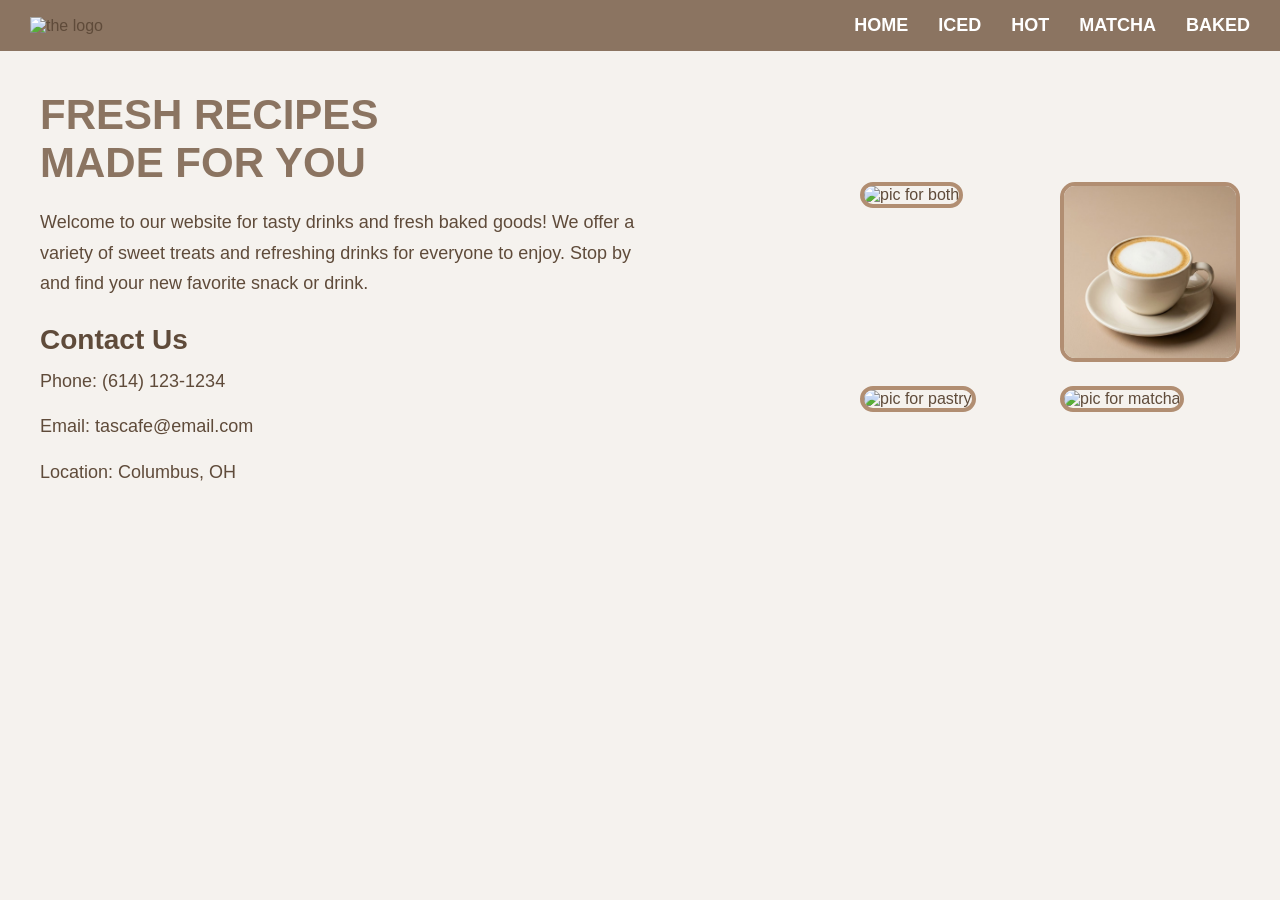
==== index.html @ 40dc6b44 "Rename home.html to index.html" ====
<!-- index.html -->
<!DOCTYPE html>
<html lang="en">
<head>
    <meta charset="UTF-8">
    <meta name="viewport" content="width=device-width, initial-scale=1.0">
    <title>TAS Cafe Recipes</title>
    <link rel="stylesheet" href="home.css">
</head>

<body>

    <header>
        <nav class="navbar">

            <div class="logo">
                <img src="logo.png" alt="the logo">
            </div>

            <ul class="nav-links">
                <li><a href="home.html">HOME</a></li>
                <li><a href="Iced.html">ICED</a></li>
                <li><a href="hot.html">HOT</a></li>
                <li><a href="matcha.html">MATCHA</a></li>
                <li><a href="baked.html">BAKED</a></li>
            </ul>

        </nav>
    </header>

    <main>

        <section class="hero">

            <div class="hero-text">

                <div class="circle-container">
                    <div class="circle"></div>
                    <div class="circle"></div>
                    <div class="circle"></div>
                </div>

                <div class="text-content">
                    <h1>FRESH RECIPES<br>MADE FOR YOU</h1>

                    <p>
                        Welcome to our website for tasty drinks and fresh baked goods!
                        We offer a variety of sweet treats and refreshing drinks for 
                        everyone to enjoy. Stop by and find your new favorite snack or 
                        drink.
                    </p>

                    <div class="contact-info">

                        <h2>Contact Us</h2>

                        <p>Phone: (614) 123-1234</p>

                        <p>Email: tascafe@email.com</p>

                        <p>Location: Columbus, OH</p>

                    </div>
                    
                </div>

            </div>

            <div class="image-grid">

                <div class="diamond">
                    <img src="icedcoffee.jpg" alt="pic for both">
                </div>

                <div class="diamond">
                    <img src="latte.jpg" alt="pic for cofee">
                </div>

                <div class="diamond">
                    <img src="pastry.jpg" alt="pic for pastry">
                </div>

                <div class="diamond">
                    <img src="matcha.jpg" alt="pic for matcha">
                </div>

            </div>

        </section>

    </main>

</body>
</html>
---- home.css ----
*{
    margin:0;
    padding:0;
    box-sizing:border-box;
}


body{
    background-color:#f5f2ee;
    font-family:Arial, sans-serif;
    color:#5f4b3a;
}



.navbar{
    background-color:#8b7461;
    padding:15px 30px;
    display:flex;
    justify-content:space-between;
    align-items:center;
}

.logo img{
    width:80px;
}

.nav-links{
    display:flex;
    gap:30px;
    list-style:none;
}

.nav-links a{
    text-decoration:none;
    color:white;
    font-size:18px;
    font-weight:bold;
}

.nav-links a:hover{
    color:#f3d7b6;
}


main{
    padding:40px;
}



.hero{
    display:flex;
    justify-content:space-between;
    align-items:center;
    gap:40px;
}

.hero-text{
    width:50%;
}

.hero-text h1{
    font-size:42px;
    margin-bottom:20px;
    color:#8b7461;
}

.hero-text p{
    font-size:18px;
    line-height:1.7;
    margin-bottom:15px;
}



.contact-info{
    margin-top:25px;
}

.contact-info h2{
    margin-bottom:10px;
    font-size:28px;
}



.image-grid{
    display:grid;
    grid-template-columns:repeat(2, 1fr);
    gap:20px;
}

.image-grid img{
    width:180px;
    height:180px;
    object-fit:cover;
    border-radius:15px;
    border:4px solid #b18e72;
}



.page-content{
    max-width:800px;
}

.page-content h1{
    font-size:36px;
    margin-bottom:20px;
    color:#8b7461;
}

.page-content p{
    font-size:18px;
    line-height:1.8;
    margin-bottom:20px;
}
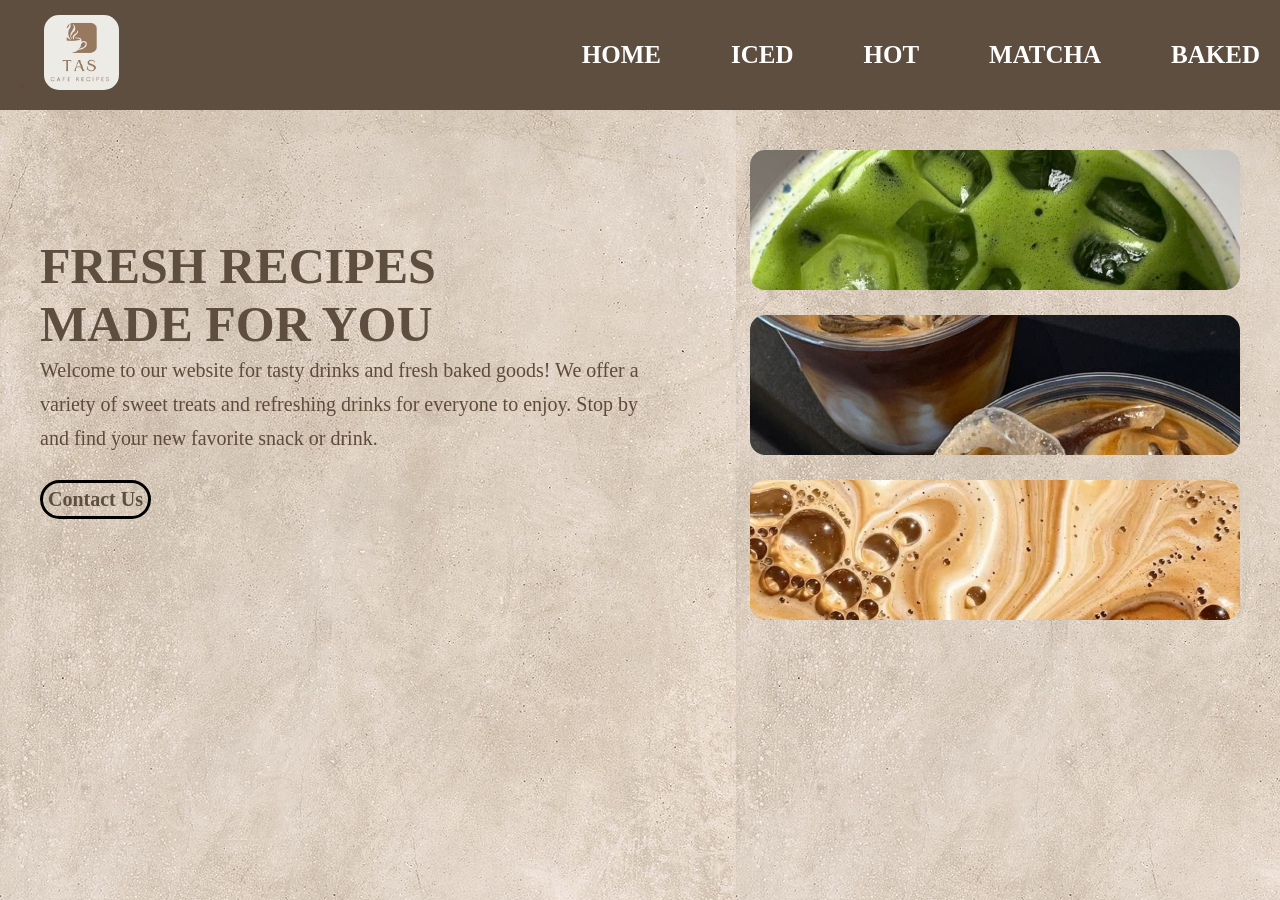
==== commit 8f895291: "Rename home2.html to index.html" ====
--- a/index.html
+++ b/index.html
@@ -1,48 +1,31 @@
-<!-- index.html -->
 <!DOCTYPE html>
 <html lang="en">
 <head>
     <meta charset="UTF-8">
     <meta name="viewport" content="width=device-width, initial-scale=1.0">
     <title>TAS Cafe Recipes</title>
-    <link rel="stylesheet" href="home.css">
+    <link rel="stylesheet" href="project.css">
 </head>
-
 <body>
-
     <header>
         <nav class="navbar">
-
             <div class="logo">
-                <img src="logo.png" alt="the logo">
+                <li><a href="home2.html"><img src="logo.jpg" alt="the logo"></a></li>
             </div>
-
             <ul class="nav-links">
-                <li><a href="home.html">HOME</a></li>
+                <li><a href="home2.html">HOME</a></li>
                 <li><a href="Iced.html">ICED</a></li>
                 <li><a href="hot.html">HOT</a></li>
                 <li><a href="matcha.html">MATCHA</a></li>
                 <li><a href="baked.html">BAKED</a></li>
             </ul>
-
         </nav>
     </header>
-
     <main>
-
         <section class="hero">
-
             <div class="hero-text">
-
-                <div class="circle-container">
-                    <div class="circle"></div>
-                    <div class="circle"></div>
-                    <div class="circle"></div>
-                </div>
-
                 <div class="text-content">
                     <h1>FRESH RECIPES<br>MADE FOR YOU</h1>
-
                     <p>
                         Welcome to our website for tasty drinks and fresh baked goods!
                         We offer a variety of sweet treats and refreshing drinks for 
@@ -51,44 +34,24 @@
                     </p>
 
                     <div class="contact-info">
-
-                        <h2>Contact Us</h2>
-
-                        <p>Phone: (614) 123-1234</p>
-
-                        <p>Email: tascafe@email.com</p>
-
-                        <p>Location: Columbus, OH</p>
-
+                        <button>
+                            <li><a href="contact.html"> Contact Us</a></li>
+                        </button>
                     </div>
-                    
                 </div>
-
             </div>
-
             <div class="image-grid">
-
-                <div class="diamond">
-                    <img src="icedcoffee.jpg" alt="pic for both">
+                <div class="diamond-container">
+                    <img src="MandC.jpg" alt="pic for both">
                 </div>
-
-                <div class="diamond">
-                    <img src="latte.jpg" alt="pic for cofee">
+                <div class="diamond-container">
+                    <img src="Iced.jpg" alt="pic for cofee">
                 </div>
-
-                <div class="diamond">
-                    <img src="pastry.jpg" alt="pic for pastry">
+                <div class="diamond-container">
+                    <img src="Hot.jpg" alt="pic for pastry">
                 </div>
-
-                <div class="diamond">
-                    <img src="matcha.jpg" alt="pic for matcha">
-                </div>
-
             </div>
-
         </section>
-
     </main>
-
 </body>
 </html>
--- a/project.css
+++ b/project.css
@@ -0,0 +1,472 @@
+
+*{
+    margin:0;
+    padding:0;
+    box-sizing:border-box;
+}
+
+body{
+    background-color:#f5f2ee;
+    font-family:Arial, sans-serif;
+    color:#5f4b3a;
+    background-image: url("bg.jpg");
+}
+
+
+
+.navbar{
+    background-color:#5e4e40;
+    padding:15px 20px;
+    display:flex;
+    justify-content:space-between;
+    align-items:center;
+}
+
+.logo img{
+    width:75px;
+    height:75px;
+    object-fit:cover;
+    border-radius:15px;
+}
+
+.nav-links{
+    display:flex;
+    gap:70px;
+    list-style:none;
+    align-items:center;
+}
+
+.nav-links a{
+    text-decoration:solid;
+    color:white;
+    font-size:25px;
+    font-weight:bold;
+    font-family:Georgia, 'Times New Roman', Times, serif;
+    text-align:center;
+}
+
+.nav-links a:hover{
+    color:#bc9d79;
+}
+
+
+
+main{
+    padding:40px;
+}
+
+
+
+.hero{
+    display:flex;
+    justify-content:space-between;
+    align-items:center;
+    gap:40px;
+}
+
+.hero-text{
+    width:50%;
+}
+
+.hero-text h1{
+    font-size:50px;
+    font-family:Georgia, 'Times New Roman', Times, serif;
+    margin-bottom:0px;
+    color:#5e4e40;
+    font-weight:bolder;
+}
+
+.hero-text p{
+    font-size:20px;
+    line-height:1.7;
+    margin-bottom:15px;
+    font-family:Cambria, Cochin, Georgia, Times, 'Times New Roman', serif;
+}
+
+.image-grid{
+    display:grid;
+    grid-template-rows:repeat(2, 1fr);
+    gap:20px;
+}
+
+.image-grid img{
+    width:490px;
+    height:140px;
+    object-fit:cover;
+    border-radius:15px;
+}
+
+
+.contact-info{
+    font-size:20px;
+    font-family:Georgia, 'Times New Roman', Times, serif;
+    margin-bottom:20px;
+    color:#5e4e40;
+    font-weight:bolder;
+    display:flex;
+    gap:70px;
+    list-style:none;
+    align-items:center;
+}
+
+.contact-info a{
+    text-decoration:solid;
+    color:#5e4e40;
+    font-size:20px;
+    font-weight:bold;
+    font-family:Georgia, 'Times New Roman', Times, serif;
+    text-align:center;
+}
+
+.contact-info button{
+    margin-top:10px;
+    padding:5px;
+    background:none;
+    border-color:#5e4e40;
+    border:solid;
+    border-radius:30px;
+    font-size:20px;
+    font-weight:bold;
+    font-family:Georgia, 'Times New Roman', Times, serif;
+    cursor:pointer;
+    transition:0.3s;
+}
+
+.contact-info button:hover{
+    background-color:#bc9d79;
+}
+
+
+
+.recipes-page{
+    padding:40px;
+}
+
+.recipes-page h1{
+    text-align:center;
+    font-size:40px;
+    margin-bottom:50px;
+    color:#5e4e40;
+    font-family:Cambria, Cochin, Georgia, Times, 'Times New Roman', serif;
+}
+
+.recipe-card{
+    display:flex;
+    gap:30px;
+    margin-bottom:80px;
+    align-items:flex-start;
+    font-family:Cambria, Cochin, Georgia, Times, 'Times New Roman', serif;
+}
+
+.recipe-card img{
+    width:250px;
+    height:250px;
+    object-fit:cover;
+    border-radius:15px;
+    border:4px solid #5e4e40;
+}
+
+.recipe-info{
+    max-width:700px;
+}
+
+.recipe-info h2{
+    font-size:30px;
+    color:#5e4e40;
+    margin-bottom:15px;
+    font-family:Cambria, Cochin, Georgia, Times, 'Times New Roman', serif;
+}
+
+.recipe-info h3{
+    margin-top:15px;
+    margin-bottom:10px;
+    font-family:Cambria, Cochin, Georgia, Times, 'Times New Roman', serif;
+}
+
+.recipe-info ul{
+    margin-left:20px;
+    line-height:1.8;
+}
+
+.recipe-info p{
+    line-height:1.8;
+    margin-top:10px;
+    font-size:17px;
+    font-family:Cambria, Cochin, Georgia, Times, 'Times New Roman', serif;
+}
+
+
+
+.contact-page{
+    padding:40px;
+    text-align:center;
+}
+
+.contact-page h1{
+    font-size:50px;
+    font-family:Georgia, 'Times New Roman', Times, serif;
+    margin-bottom:20px;
+    color:#5e4e40;
+    font-weight:bolder;
+}
+
+.contact-text{
+    font-size:20px;
+    line-height:1.7;
+    margin-bottom:35px;
+    font-family:Cambria, Cochin, Georgia, Times, 'Times New Roman', serif;
+    color:#5f4b3a;
+}
+
+.contact-form{
+    max-width:700px;
+    margin:auto;
+    background-color:rgba(255,255,255,0.9);
+    padding:40px;
+    border-radius:20px;
+    box-shadow:0px 4px 10px rgba(0,0,0,0.15);
+    display:flex;
+    flex-direction:column;
+}
+
+.contact-form label{
+    text-align:left;
+    margin-top:18px;
+    margin-bottom:8px;
+    font-size:20px;
+    font-family:Georgia, 'Times New Roman', Times, serif;
+    color:#5e4e40;
+    font-weight:bold;
+}
+
+.contact-form input,
+.contact-form textarea{
+    padding:14px;
+    border:2px solid #bc9d79;
+    border-radius:12px;
+    font-size:16px;
+    font-family:Arial, sans-serif;
+    background-color:#fdfaf7;
+    color:#5f4b3a;
+}
+
+.contact-form textarea{
+    resize:none;
+}
+
+.contact-form button{
+    margin-top:30px;
+    padding:15px;
+    background-color:#5e4e40;
+    color:white;
+    border:none;
+    border-radius:12px;
+    font-size:20px;
+    font-weight:bold;
+    font-family:Georgia, 'Times New Roman', Times, serif;
+    cursor:pointer;
+    transition:0.3s;
+}
+
+.contact-form button:hover{
+    background-color:#bc9d79;
+}
+
+
+
+body{
+    font-size:18px;
+}
+
+.container{
+    display:flex;
+    gap:20px;
+}
+
+
+
+@media screen and (max-width:950px){
+
+    .navbar{
+        padding:15px;
+    }
+
+    .nav-links{
+        gap:30px;
+    }
+
+    .nav-links a{
+        font-size:20px;
+    }
+
+    .hero{
+        gap:20px;
+    }
+
+    .hero-text h1{
+        font-size:40px;
+    }
+
+    .hero-text p{
+        font-size:18px;
+    }
+
+    .image-grid img{
+        width:350px;
+        height:120px;
+    }
+
+    .contact-info{
+        gap:30px;
+        font-size:18px;
+    }
+
+    .recipe-card{
+        gap:20px;
+    }
+
+    .recipe-card img{
+        width:200px;
+        height:200px;
+    }
+
+    .recipe-info h2{
+        font-size:26px;
+    }
+
+    .contact-page h1{
+        font-size:40px;
+    }
+}
+.page-section{
+    padding:0px;
+}
+
+
+.page-section h2{
+    font-size:28px;
+    margin-top:0px;
+    margin-bottom:10px;
+    font-family:Cambria, Cochin, Georgia, Times, 'Times New Roman', serif;
+    color:#5e4e40;
+}
+
+.page-section p{
+    font-size:20px;
+    line-height:1.8;
+    font-family:Cambria, Cochin, Georgia, Times, 'Times New Roman', serif;
+    margin-bottom:20px;
+    margin-top:0px;
+    color:#5f4b3a;
+    text-align: center;
+}
+
+.page-section a{
+    color:#5e4e40;
+    font-weight:bold;
+    text-decoration:underline;
+    transition:0.3s;
+}
+
+.page-section a:hover{
+    color:#bc9d79;
+}
+
+.link-card{
+    background-color:rgba(255,255,255,0.85);
+    padding:20px;
+    margin-bottom:20px;
+    border-radius:15px;
+    box-shadow:0px 4px 10px rgba(0,0,0,0.1);
+}
+
+.link-card:hover{
+    transform:translateY(-3px);
+    transition:0.3s;
+}
+
+@media screen and (max-width:600px){
+
+    main{
+        padding:20px;
+    }
+
+    .navbar{
+        flex-direction:column;
+        gap:15px;
+    }
+
+    .nav-links{
+        gap:20px;
+        flex-wrap:wrap;
+        justify-content:center;
+    }
+
+    .nav-links a{
+        font-size:16px;
+    }
+
+    .logo img{
+        width:60px;
+        height:60px;
+    }
+
+    .hero{
+        flex-direction:column;
+        text-align:center;
+    }
+
+    .hero-text{
+        width:100%;
+    }
+
+    .hero-text h1{
+        font-size:30px;
+    }
+
+    .hero-text p{
+        font-size:16px;
+    }
+
+    .image-grid{
+        justify-items:center;
+    }
+
+    .image-grid img{
+        width:280px;
+        height:100px;
+    }
+
+    .contact-info{
+        flex-direction:column;
+        gap:15px;
+        text-align:center;
+    }
+
+    .recipe-card{
+        flex-direction:column;
+        align-items:center;
+        text-align:center;
+    }
+
+    .recipe-card img{
+        width:220px;
+        height:220px;
+    }
+
+    .recipe-info{
+        max-width:100%;
+    }
+
+    .recipes-page h1{
+        font-size:30px;
+    }
+
+    .contact-page h1{
+        font-size:35px;
+    }
+
+    .contact-form{
+        padding:20px;
+    }
+}
